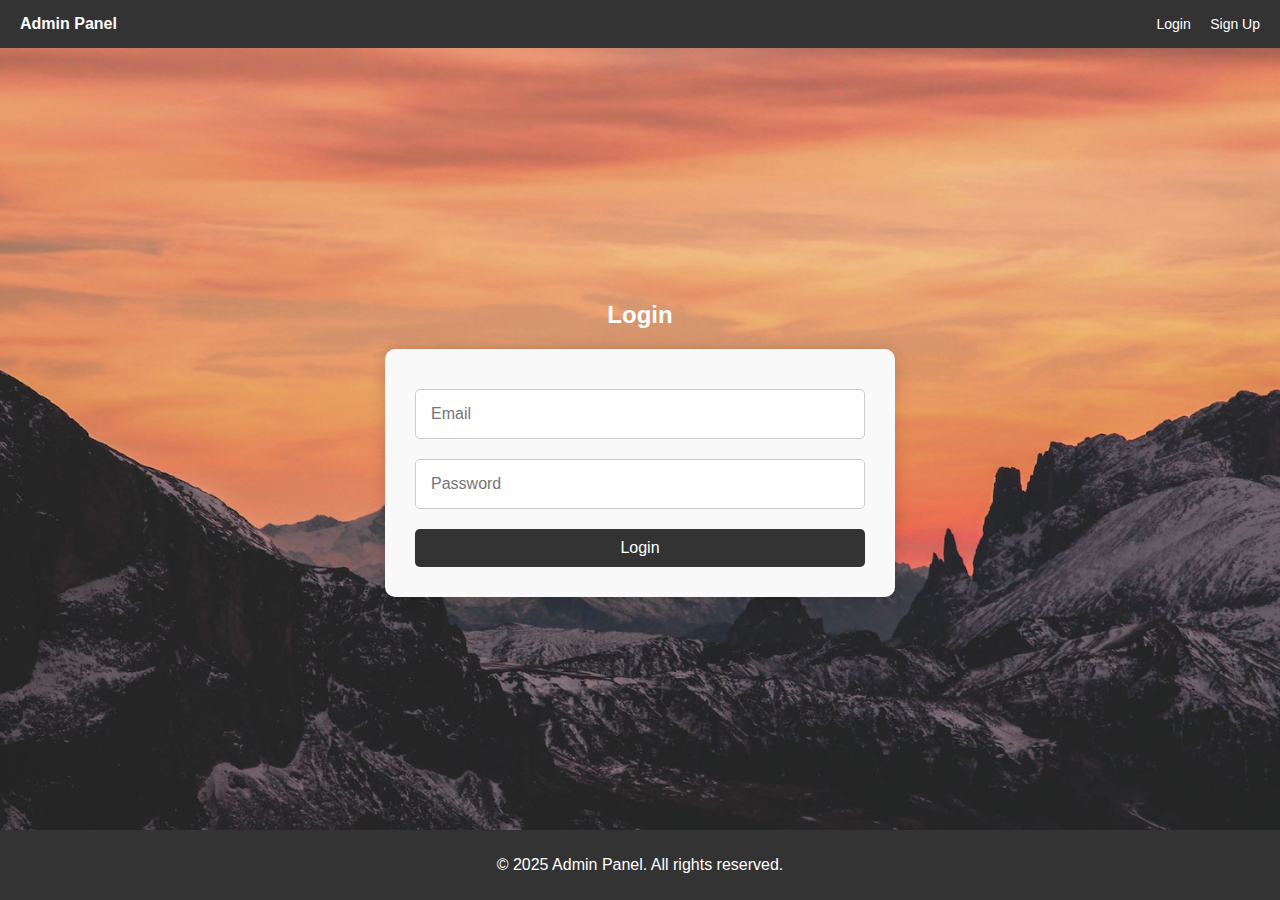
==== frontend/pages/login.html @ 589715cc "created basic login and sign up pages" ====
<!DOCTYPE html>
<html lang="en">
<head>
    <meta charset="UTF-8">
    <meta name="viewport" content="width=device-width, initial-scale=1.0">
    <title>Login</title>
    <link rel="stylesheet" href="../css/styles.css">
</head>
<body>
    <header>
        <div class="logo">
            <a href="../index.html">Admin Panel</a>
        </div>
        <nav>
            <a href="./login.html">Login</a>
            <a href="./signup.html">Sign Up</a>
        </nav>
    </header>

    <main>
        <h2>Login</h2>
        <form id="loginForm">
            <input type="email" placeholder="Email" required>
            <input type="password" placeholder="Password" required>
            <button type="submit">Login</button>
        </form>
    </main>

    <footer>
        <p>&copy; 2025 Admin Panel. All rights reserved.</p>
    </footer>
    
</body>
</html>
---- frontend/css/styles.css ----
body {
    font-family: Arial, sans-serif;
    margin: 0;
    padding: 0;
    display: flex;
    flex-direction: column;
    min-height: 100vh;
}

header {
    display: flex;
    justify-content: space-between;
    align-items: center;
    padding: 15px 20px;
    background-color: #333;
    color: white;
}

    header .logo a {
        text-decoration: none;
        color: white;
        font-size: 16px;
        font-weight: bold;
    }

    nav a {
        text-decoration: none;
        color: white;
        font-size: 14px;
        margin-left: 15px;
    }

    nav a:hover{
        text-decoration: underline;
    }

main {
    flex: 1;
    color: white;
    display: flex;
    flex-direction: column;
    justify-content: center;
    align-items: center;
    padding: 50px 20px;
    height: 100vh;
    background-image: url("../assets/background.jpg");
    background-size: cover;
    background-position: center;
}

footer {
    background-color: #333;
    color: white;
    text-align: center;
    padding: 10px;
}


form {
    display: flex;
    flex-direction: column;
    width: 450px;
    padding: 30px;
    background: #f9f9f9;
    box-shadow: 0 0 15px rgba(0, 0, 0, 0.15);
    border-radius: 10px;
    text-align: center;
}

input {
    padding: 15px;
    margin: 10px 0;
    border: 1px solid #ccc;
    border-radius: 5px;
    font-size: 16px;
}

button {
    background-color: #333;
    color: white;
    padding: 10px;
    margin-top: 10px;
    border: none;
    border-radius: 5px;
    cursor: pointer;
    font-size: 16px;
}

button:hover {
    background-color: #555;
}
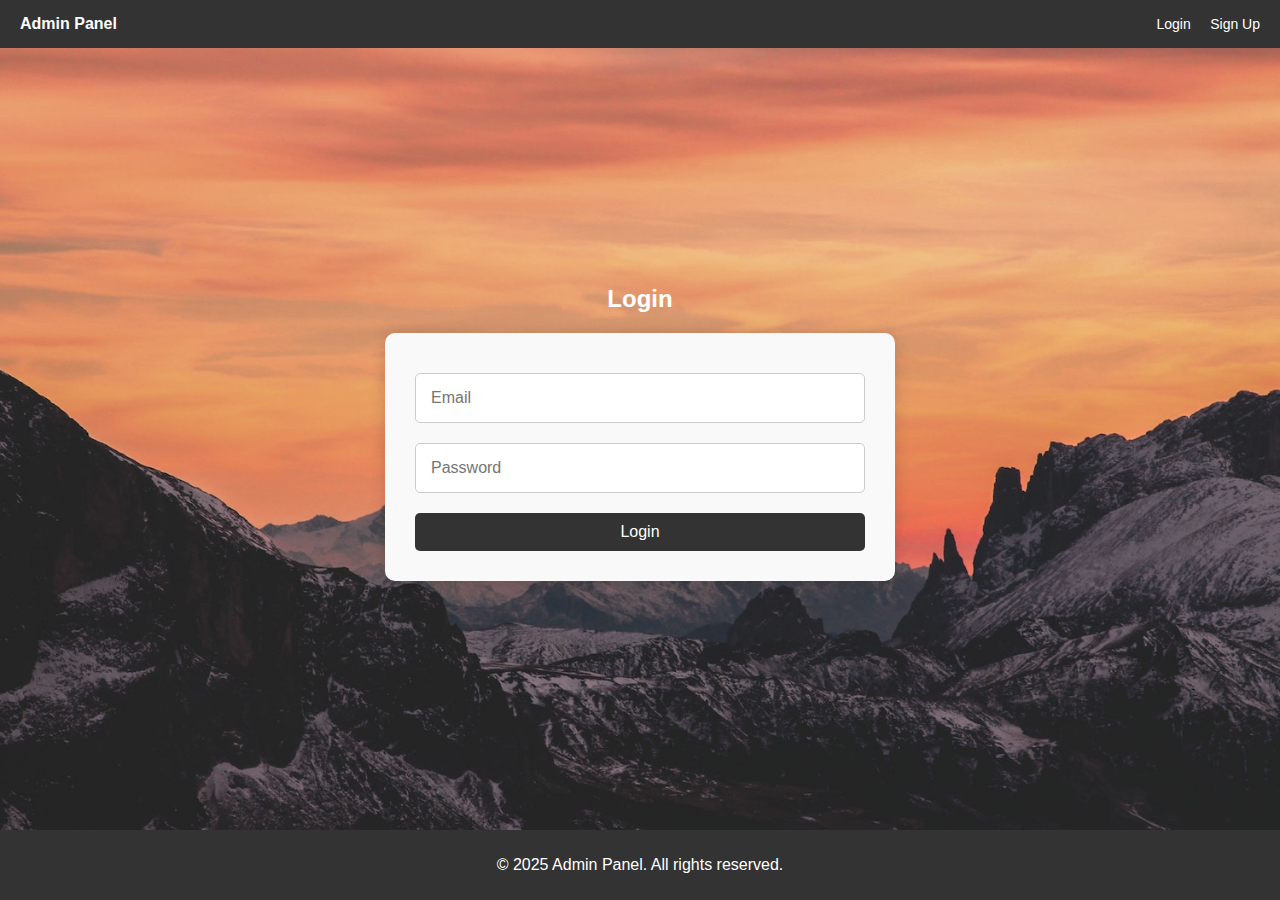
==== commit dfbcebf5: "added basic login logic" ====
--- a/frontend/pages/login.html
+++ b/frontend/pages/login.html
@@ -20,15 +20,17 @@
     <main>
         <h2>Login</h2>
         <form id="loginForm">
-            <input type="email" placeholder="Email" required>
-            <input type="password" placeholder="Password" required>
+            <input type="email" id="email" placeholder="Email" required>
+            <input type="password" id="password"placeholder="Password" required>
             <button type="submit">Login</button>
         </form>
+        <p id="responseMessage"></p>
     </main>
 
     <footer>
         <p>&copy; 2025 Admin Panel. All rights reserved.</p>
     </footer>
     
+    <script src="../scripts/login.js" />
 </body>
 </html>